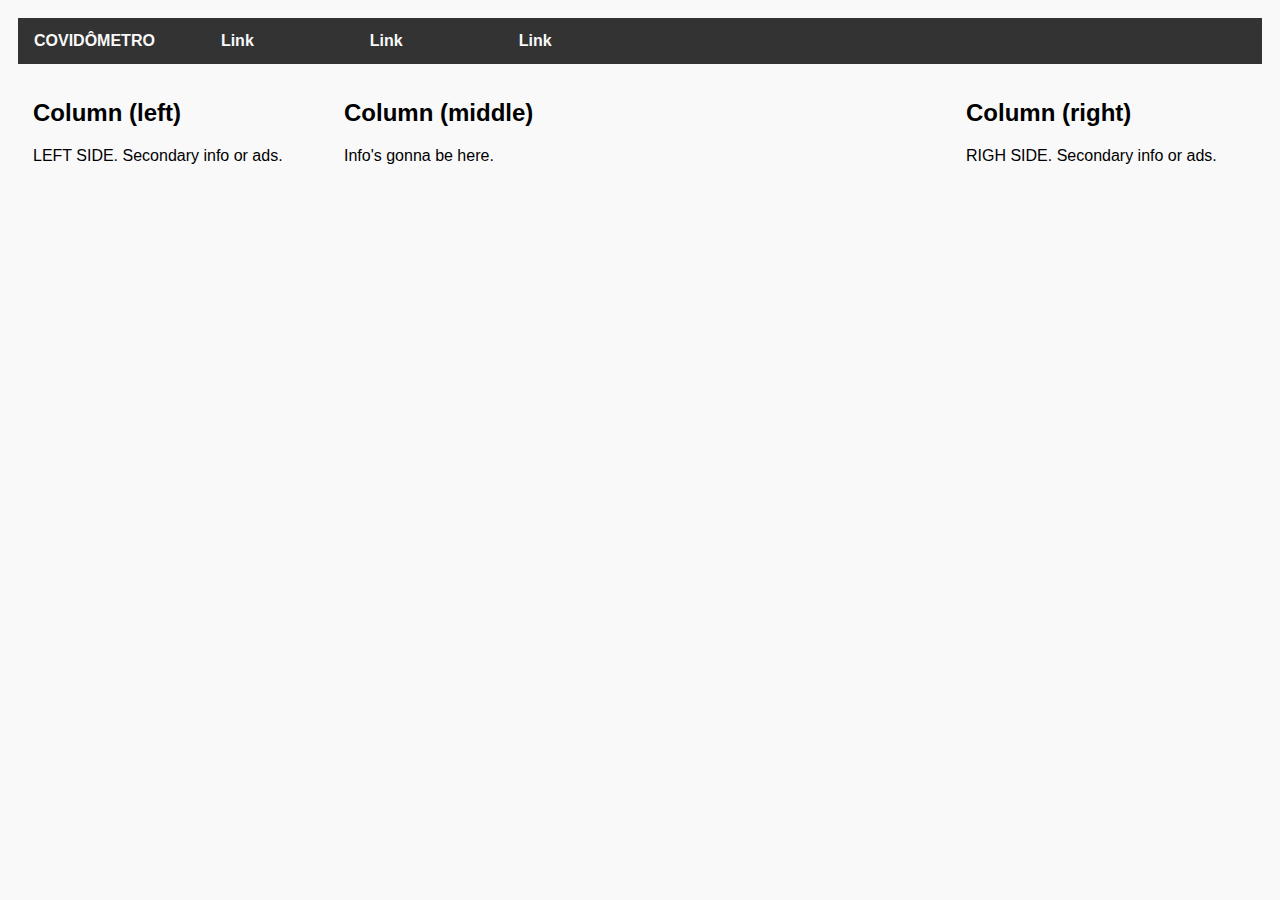
==== front/index.html @ 97b99c2b "Starting the page's skeleton." ====
<!DOCTYPE html>
<html>
<head>
    <title>Covidômetro - Atualizações sobre COVID-19</title>

    <meta name=”robots” content=”index,follow”>
    <meta charset="utf-8">
    <meta name="description" content="Informações atualizadas sobre COVID-19 no Brasil, mesmo com as tentativas do Governo Federal (administração Bolsonaro) tenta esconder e maquiar.">
    <meta name="viewport" content="width=device-width,initial-scale=1.0">

    <link rel="canonical" href="http://covidometro.info/" />

    <link rel="stylesheet" href="styles.css">
</head>
<body>
    <div class="topnav">
        <div id=page-name>COVIDÔMETRO</div>

        <a href="#">Link</a>
        <a href="#">Link</a>
        <a href="#">Link</a>
    </div>

    <div class="row">
        <div class="column side">
            <h2>Column (left)</h2>
            <p>LEFT SIDE. Secondary info or ads.</p>
        </div>

        <div class="column middle">
            <h2>Column (middle)</h2>
            <p>Info's gonna be here.</p>
        </div>

        <div class="column side">
            <h2>Column (right)</h2>
            <p>RIGH SIDE. Secondary info or ads.</p>
        </div>
    </div>
</body>
</html>
---- front/styles.css ----
* {
    box-sizing: border-box;
}

body {
    font-family: Arial;
    padding: 10px;
    background: #F9F9F9;
}

.topnav {
    overflow: hidden;
    background-color: #333;
    width: 100%;
}

.topnav * {
    font-weight: bold;
    float: left;
    display: block;
    color: #F9F9F9;
    text-align: center;
    text-decoration: none;
}

.topnav #page-name {
    padding: 14px 16px;
    padding-right: 50px;
}

.topnav a {
    padding: 14px 16px;
    padding-right: 100px;
}

.topnav a:hover {
    background-color: #DDD;
    color: black;
}

.column {
    float: left;
    padding: 15px;
}

.column.side {
    width: 25%
}

.column.middle {
    width: 50%
}

.row:after {
    content: "";
    display: table;
    clear: both;
}
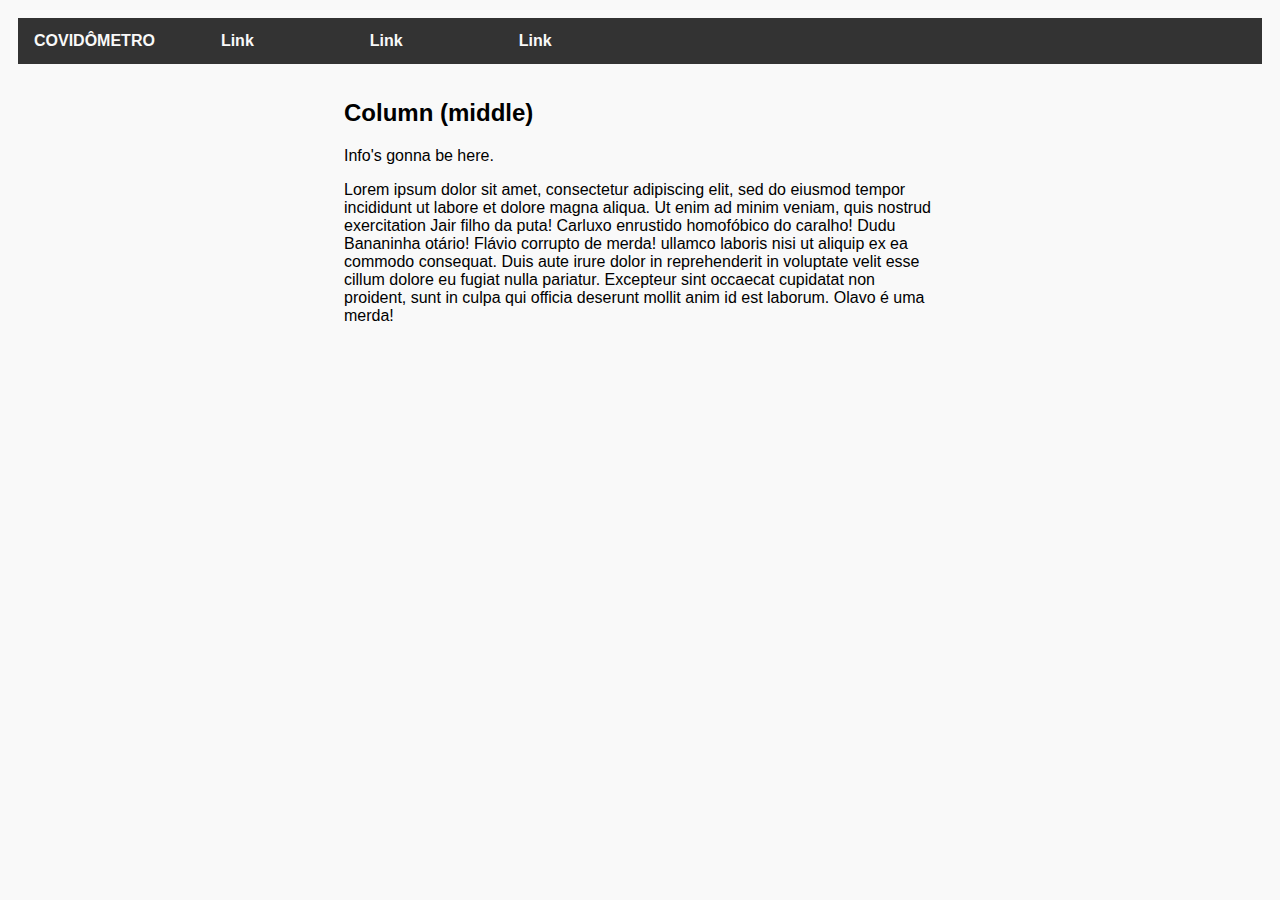
==== commit 276232c6: "Better skeleton for webpage." ====
--- a/front/index.html
+++ b/front/index.html
@@ -23,18 +23,19 @@
 
     <div class="row">
         <div class="column side">
-            <h2>Column (left)</h2>
-            <p>LEFT SIDE. Secondary info or ads.</p>
+        <!--     <h2>Column (left)</h2>
+            <p>LEFT SIDE. Secondary info or ads.</p> -->
         </div>
 
         <div class="column middle">
             <h2>Column (middle)</h2>
             <p>Info's gonna be here.</p>
+            <p>Lorem ipsum dolor sit amet, consectetur adipiscing elit, sed do eiusmod tempor incididunt ut labore et dolore magna aliqua. Ut enim ad minim veniam, quis nostrud exercitation Jair filho da puta! Carluxo enrustido homofóbico do caralho! Dudu Bananinha otário! Flávio corrupto de merda! ullamco laboris nisi ut aliquip ex ea commodo consequat. Duis aute irure dolor in reprehenderit in voluptate velit esse cillum dolore eu fugiat nulla pariatur. Excepteur sint occaecat cupidatat non proident, sunt in culpa qui officia deserunt mollit anim id est laborum. Olavo é uma merda!</p>
         </div>
 
         <div class="column side">
-            <h2>Column (right)</h2>
-            <p>RIGH SIDE. Secondary info or ads.</p>
+            <!-- <h2>Column (right)</h2>
+            <p>RIGH SIDE. Secondary info or ads.</p> -->
         </div>
     </div>
 </body>
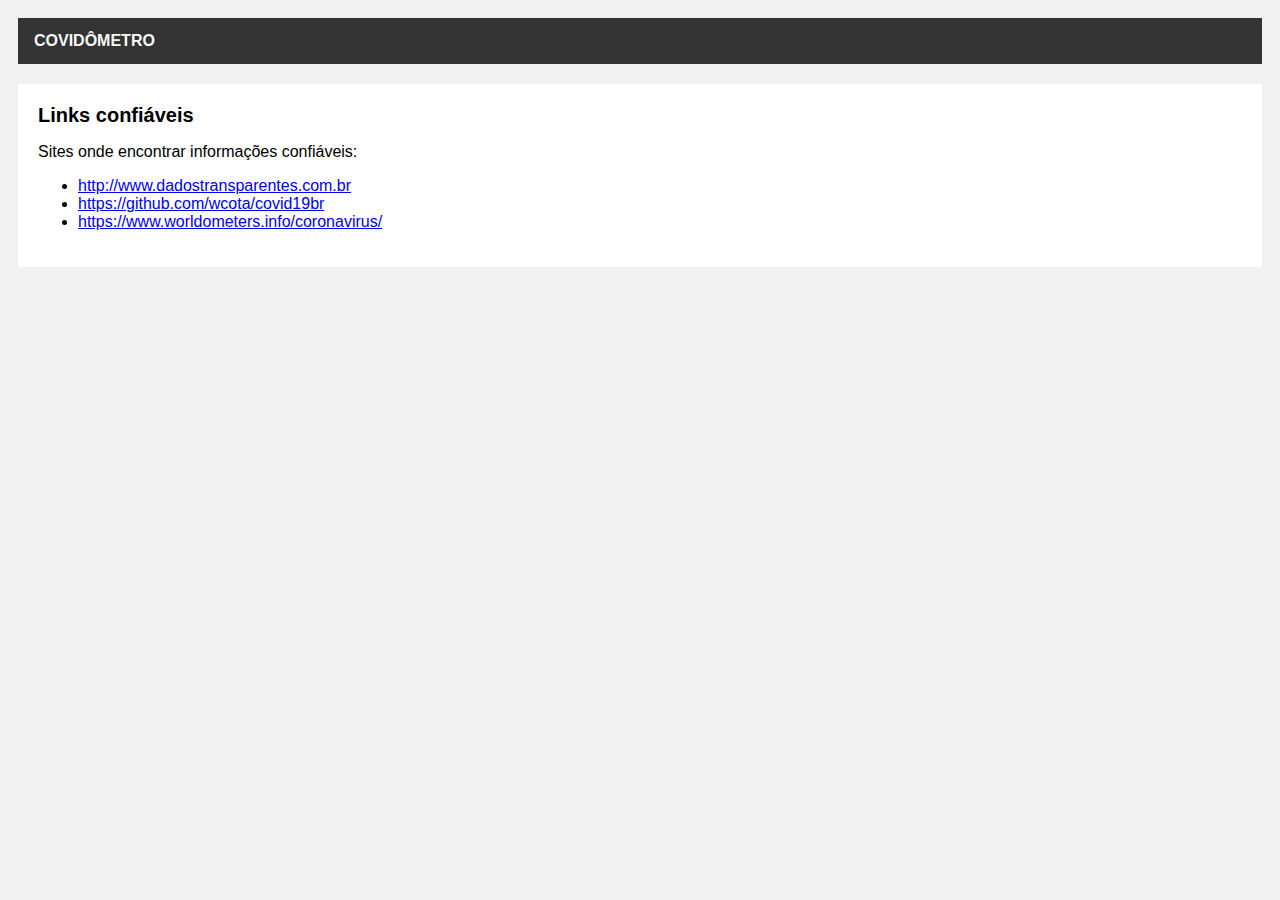
==== commit f2c80705: "Version 0.1.0: static page with reliable links." ====
--- a/front/index.html
+++ b/front/index.html
@@ -16,27 +16,40 @@
     <div class="topnav">
         <div id=page-name>COVIDÔMETRO</div>
 
+        <!-- <a href="#">Link</a>
         <a href="#">Link</a>
-        <a href="#">Link</a>
-        <a href="#">Link</a>
+        <a href="#">Link</a> -->
     </div>
 
     <div class="row">
-        <div class="column side">
-        <!--     <h2>Column (left)</h2>
-            <p>LEFT SIDE. Secondary info or ads.</p> -->
+        <div class="column main">
+            <div class="column-inside">
+                <div class="column-title">
+                    Links confiáveis
+                </div>
+                <p>Sites onde encontrar informações confiáveis:</p>
+                <ul>
+                    <li>
+                        <a href="http://www.dadostransparentes.com.br" target="_blank" rel="noopener noreferrer">http://www.dadostransparentes.com.br</a>
+                    </li>
+                    <li>
+                        <a href="https://github.com/wcota/covid19br" target="_blank" rel="noopener noreferrer">https://github.com/wcota/covid19br</a>
+                    </li>
+                    <li>
+                        <a href="https://www.worldometers.info/coronavirus/" target="_blank" rel="noopener noreferrer">https://www.worldometers.info/coronavirus/</a>
+                    </li>
+                </ul>
+            </div>
         </div>
 
-        <div class="column middle">
-            <h2>Column (middle)</h2>
-            <p>Info's gonna be here.</p>
-            <p>Lorem ipsum dolor sit amet, consectetur adipiscing elit, sed do eiusmod tempor incididunt ut labore et dolore magna aliqua. Ut enim ad minim veniam, quis nostrud exercitation Jair filho da puta! Carluxo enrustido homofóbico do caralho! Dudu Bananinha otário! Flávio corrupto de merda! ullamco laboris nisi ut aliquip ex ea commodo consequat. Duis aute irure dolor in reprehenderit in voluptate velit esse cillum dolore eu fugiat nulla pariatur. Excepteur sint occaecat cupidatat non proident, sunt in culpa qui officia deserunt mollit anim id est laborum. Olavo é uma merda!</p>
-        </div>
-
-        <div class="column side">
-            <!-- <h2>Column (right)</h2>
-            <p>RIGH SIDE. Secondary info or ads.</p> -->
-        </div>
+        <!-- <div class="column secondary">
+            <div class="column-inside">
+                <div class="column-title">
+                    Column (right)
+                </div>
+                <p>RIGH SIDE. Secondary info or ads. For now must be empty.</p>
+            </div>
+        </div> -->
     </div>
 </body>
 </html>--- a/front/styles.css
+++ b/front/styles.css
@@ -5,7 +5,7 @@
 body {
     font-family: Arial;
     padding: 10px;
-    background: #F9F9F9;
+    background: #F1F1F1;
 }
 
 .topnav {
@@ -28,7 +28,7 @@
     padding-right: 50px;
 }
 
-.topnav a {
+/*.topnav a {
     padding: 14px 16px;
     padding-right: 100px;
 }
@@ -36,23 +36,55 @@
 .topnav a:hover {
     background-color: #DDD;
     color: black;
-}
+}*/
 
 .column {
     float: left;
-    padding: 15px;
+    margin-top: 20px;
+    display: table-cell;
+    word-wrap: break-word;
 }
 
-.column.side {
-    width: 25%
+.column.main {
+    /*width: 75%;*/
+    width: 100%;
+    margin-right: 20px;
 }
 
-.column.middle {
-    width: 50%
+.column.secondary {
+    width: 20%;
+    margin-left: 10px;
+}
+
+.column-inside {
+    padding: 20px;
+    background: #FFF;
+}
+
+.column-title {
+    font-size: 125%;
+    font-weight: bold;
 }
 
 .row:after {
     content: "";
     display: table;
     clear: both;
-}+}
+
+@media screen and (max-width: 800px) {
+    .column.main {
+        width: 100%;
+        margin-right: 0px;
+    }
+
+    .column.secondary {
+        width: 100%;
+        margin-left: 0px;
+    }
+
+/*    .topnav a {
+        float: none;
+        width: 100%;
+    }*/
+}
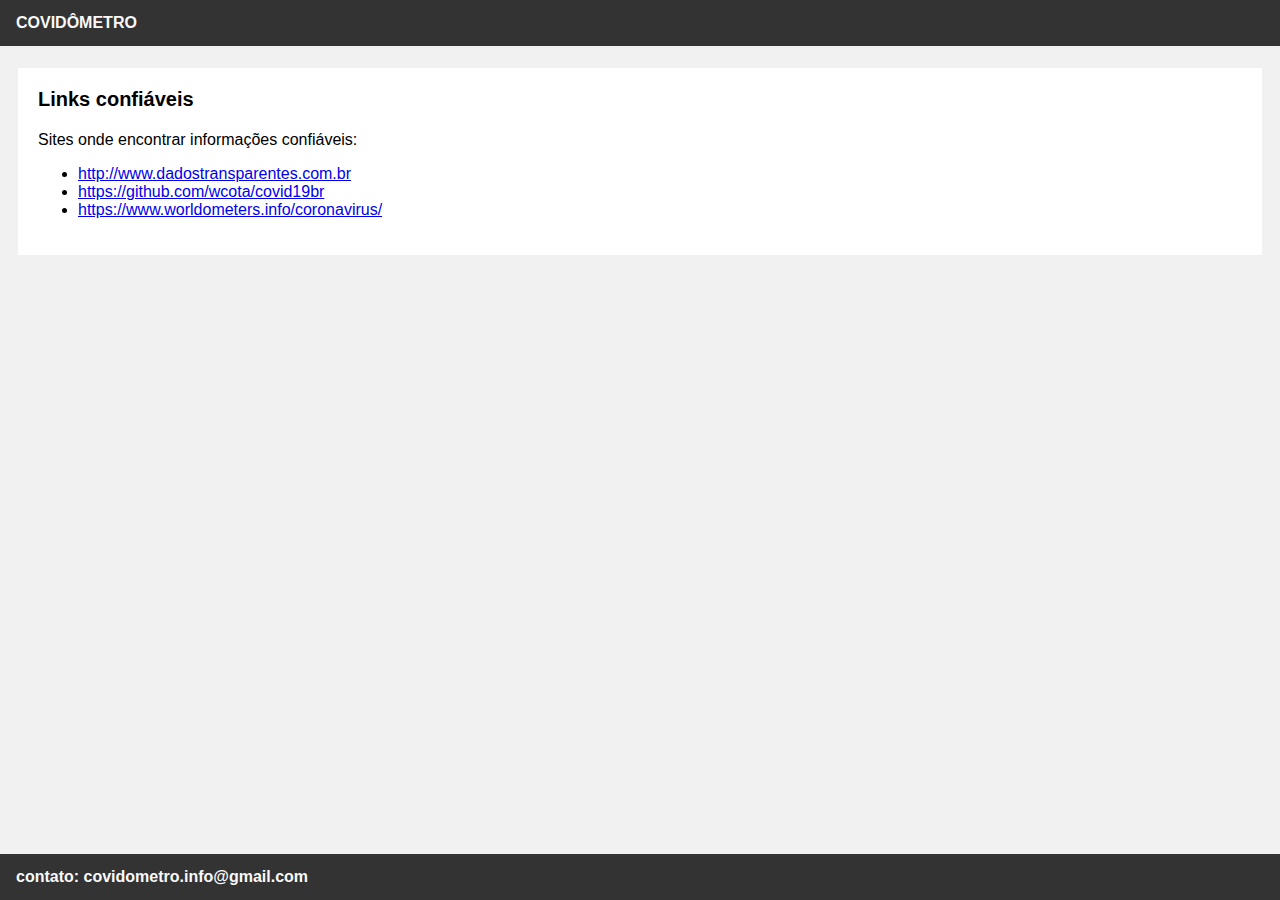
==== commit 9d136ba5: "Index page responsive." ====
--- a/front/index.html
+++ b/front/index.html
@@ -13,13 +13,15 @@
     <link rel="stylesheet" href="styles.css">
 </head>
 <body>
-    <div class="topnav">
-        <div id=page-name>COVIDÔMETRO</div>
+    <div id="topnav" class="nav-info-bar">
+        <div id="page-name" class="static-info">COVIDÔMETRO</div>
 
         <!-- <a href="#">Link</a>
         <a href="#">Link</a>
         <a href="#">Link</a> -->
     </div>
+
+    <div class="pseudo-margin"></div>
 
     <div class="row">
         <div class="column main">
@@ -51,5 +53,99 @@
             </div>
         </div> -->
     </div>
+
+    <!-- <div class="row">
+        <div class="column main">
+            <div class="column-inside">
+                <div class="column-title">
+                    B
+                </div>
+                <p>Sites onde encontrar informações confiáveis:</p>
+                <ul>
+                    <li>
+                        <a href="http://www.dadostransparentes.com.br" target="_blank" rel="noopener noreferrer">http://www.dadostransparentes.com.br</a>
+                    </li>
+                    <li>
+                        <a href="https://github.com/wcota/covid19br" target="_blank" rel="noopener noreferrer">https://github.com/wcota/covid19br</a>
+                    </li>
+                    <li>
+                        <a href="https://www.worldometers.info/coronavirus/" target="_blank" rel="noopener noreferrer">https://www.worldometers.info/coronavirus/</a>
+                    </li>
+                </ul>
+            </div>
+        </div>
+    </div>
+
+    <div class="row">
+        <div class="column main">
+            <div class="column-inside">
+                <div class="column-title">
+                    C
+                </div>
+                <p>Sites onde encontrar informações confiáveis:</p>
+                <ul>
+                    <li>
+                        <a href="http://www.dadostransparentes.com.br" target="_blank" rel="noopener noreferrer">http://www.dadostransparentes.com.br</a>
+                    </li>
+                    <li>
+                        <a href="https://github.com/wcota/covid19br" target="_blank" rel="noopener noreferrer">https://github.com/wcota/covid19br</a>
+                    </li>
+                    <li>
+                        <a href="https://www.worldometers.info/coronavirus/" target="_blank" rel="noopener noreferrer">https://www.worldometers.info/coronavirus/</a>
+                    </li>
+                </ul>
+            </div>
+        </div>
+    </div>
+
+    <div class="row">
+        <div class="column main">
+            <div class="column-inside">
+                <div class="column-title">
+                    D
+                </div>
+                <p>Sites onde encontrar informações confiáveis:</p>
+                <ul>
+                    <li>
+                        <a href="http://www.dadostransparentes.com.br" target="_blank" rel="noopener noreferrer">http://www.dadostransparentes.com.br</a>
+                    </li>
+                    <li>
+                        <a href="https://github.com/wcota/covid19br" target="_blank" rel="noopener noreferrer">https://github.com/wcota/covid19br</a>
+                    </li>
+                    <li>
+                        <a href="https://www.worldometers.info/coronavirus/" target="_blank" rel="noopener noreferrer">https://www.worldometers.info/coronavirus/</a>
+                    </li>
+                </ul>
+            </div>
+        </div>
+    </div>
+
+    <div class="row">
+        <div class="column main">
+            <div class="column-inside">
+                <div class="column-title">
+                    E
+                </div>
+                <p>Sites onde encontrar informações confiáveis:</p>
+                <ul>
+                    <li>
+                        <a href="http://www.dadostransparentes.com.br" target="_blank" rel="noopener noreferrer">http://www.dadostransparentes.com.br</a>
+                    </li>
+                    <li>
+                        <a href="https://github.com/wcota/covid19br" target="_blank" rel="noopener noreferrer">https://github.com/wcota/covid19br</a>
+                    </li>
+                    <li>
+                        <a href="https://www.worldometers.info/coronavirus/" target="_blank" rel="noopener noreferrer">https://www.worldometers.info/coronavirus/</a>
+                    </li>
+                </ul>
+            </div>
+        </div>
+    </div> -->
+
+    <div class="pseudo-margin"></div>
+
+    <div id="footer" class="nav-info-bar">
+        <div id="contact-email" class="static-info">contato: covidometro.info@gmail.com</div>
+    </div>
 </body>
 </html>--- a/front/styles.css
+++ b/front/styles.css
@@ -8,13 +8,13 @@
     background: #F1F1F1;
 }
 
-.topnav {
+.nav-info-bar {
     overflow: hidden;
     background-color: #333;
     width: 100%;
 }
 
-.topnav * {
+.nav-info-bar * {
     font-weight: bold;
     float: left;
     display: block;
@@ -23,7 +23,19 @@
     text-decoration: none;
 }
 
-.topnav #page-name {
+.nav-info-bar#topnav {
+    position: fixed;
+    top: 0;
+    right: 0;
+}
+
+.nav-info-bar#footer {
+    position: fixed;
+    bottom: 0;
+    right: 0;
+}
+
+.nav-info-bar .static-info {
     padding: 14px 16px;
     padding-right: 50px;
 }
@@ -40,7 +52,6 @@
 
 .column {
     float: left;
-    margin-top: 20px;
     display: table-cell;
     word-wrap: break-word;
 }
@@ -64,12 +75,22 @@
 .column-title {
     font-size: 125%;
     font-weight: bold;
+    margin-bottom: 20px;
+}
+
+.row {
+    margin-top: 20px;
+}
+
+.pseudo-margin {
+    margin-top: 50px;
 }
 
 .row:after {
     content: "";
     display: table;
     clear: both;
+
 }
 
 @media screen and (max-width: 800px) {
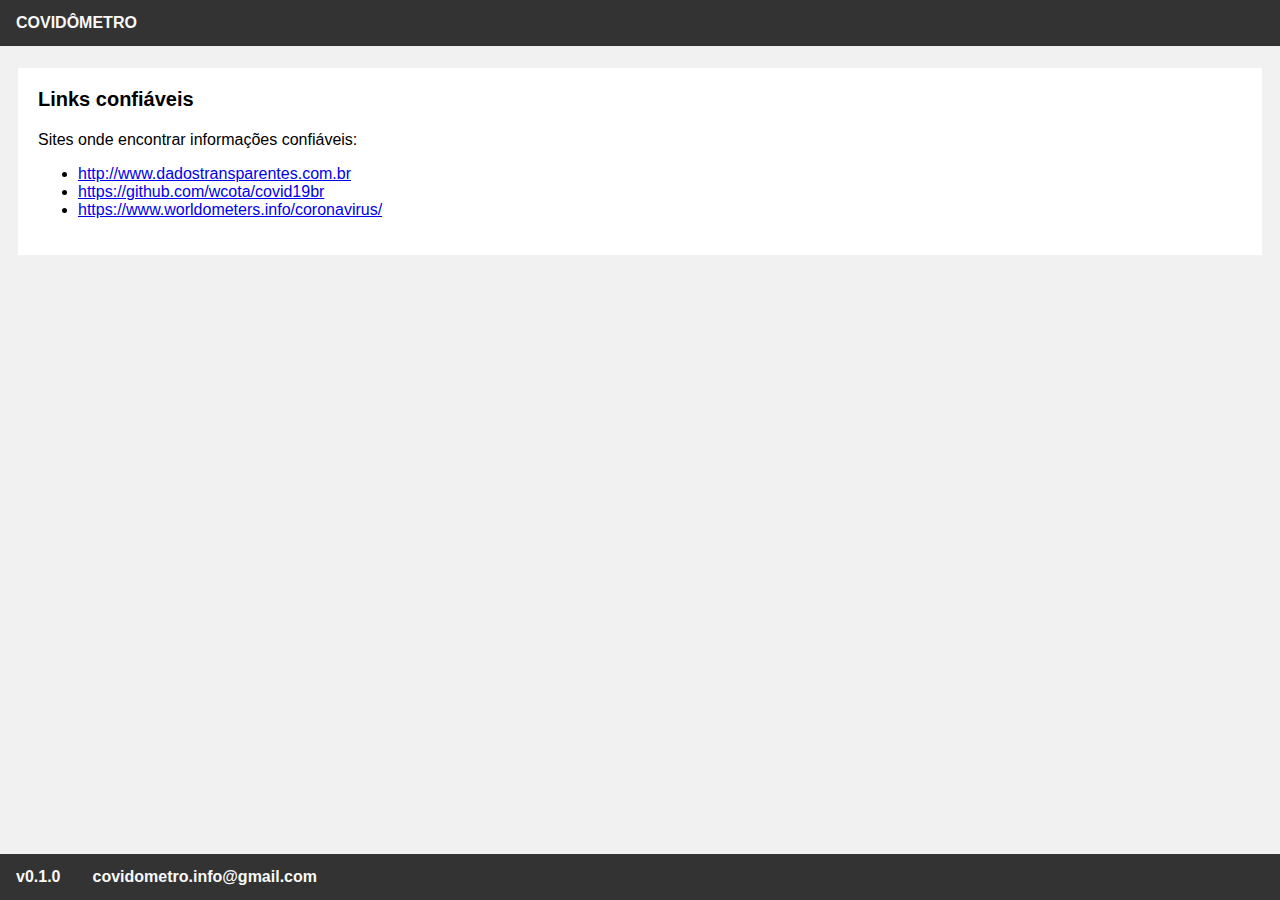
==== commit ca0388d0: "Adding version on footer." ====
--- a/front/index.html
+++ b/front/index.html
@@ -14,7 +14,7 @@
 </head>
 <body>
     <div id="topnav" class="nav-info-bar">
-        <div id="page-name" class="static-info">COVIDÔMETRO</div>
+        <div id="page-name" class="static-info">COVIDÔMETRO </div>
 
         <!-- <a href="#">Link</a>
         <a href="#">Link</a>
@@ -145,7 +145,8 @@
     <div class="pseudo-margin"></div>
 
     <div id="footer" class="nav-info-bar">
-        <div id="contact-email" class="static-info">contato: covidometro.info@gmail.com</div>
+        <div id="website-version" class="static-info">v0.1.0</div>
+        <div id="contact-email" class="static-info">covidometro.info@gmail.com</div>
     </div>
 </body>
 </html>--- a/front/styles.css
+++ b/front/styles.css
@@ -23,13 +23,13 @@
     text-decoration: none;
 }
 
-.nav-info-bar#topnav {
+#topnav {
     position: fixed;
     top: 0;
     right: 0;
 }
 
-.nav-info-bar#footer {
+#footer {
     position: fixed;
     bottom: 0;
     right: 0;
@@ -37,7 +37,6 @@
 
 .nav-info-bar .static-info {
     padding: 14px 16px;
-    padding-right: 50px;
 }
 
 /*.topnav a {
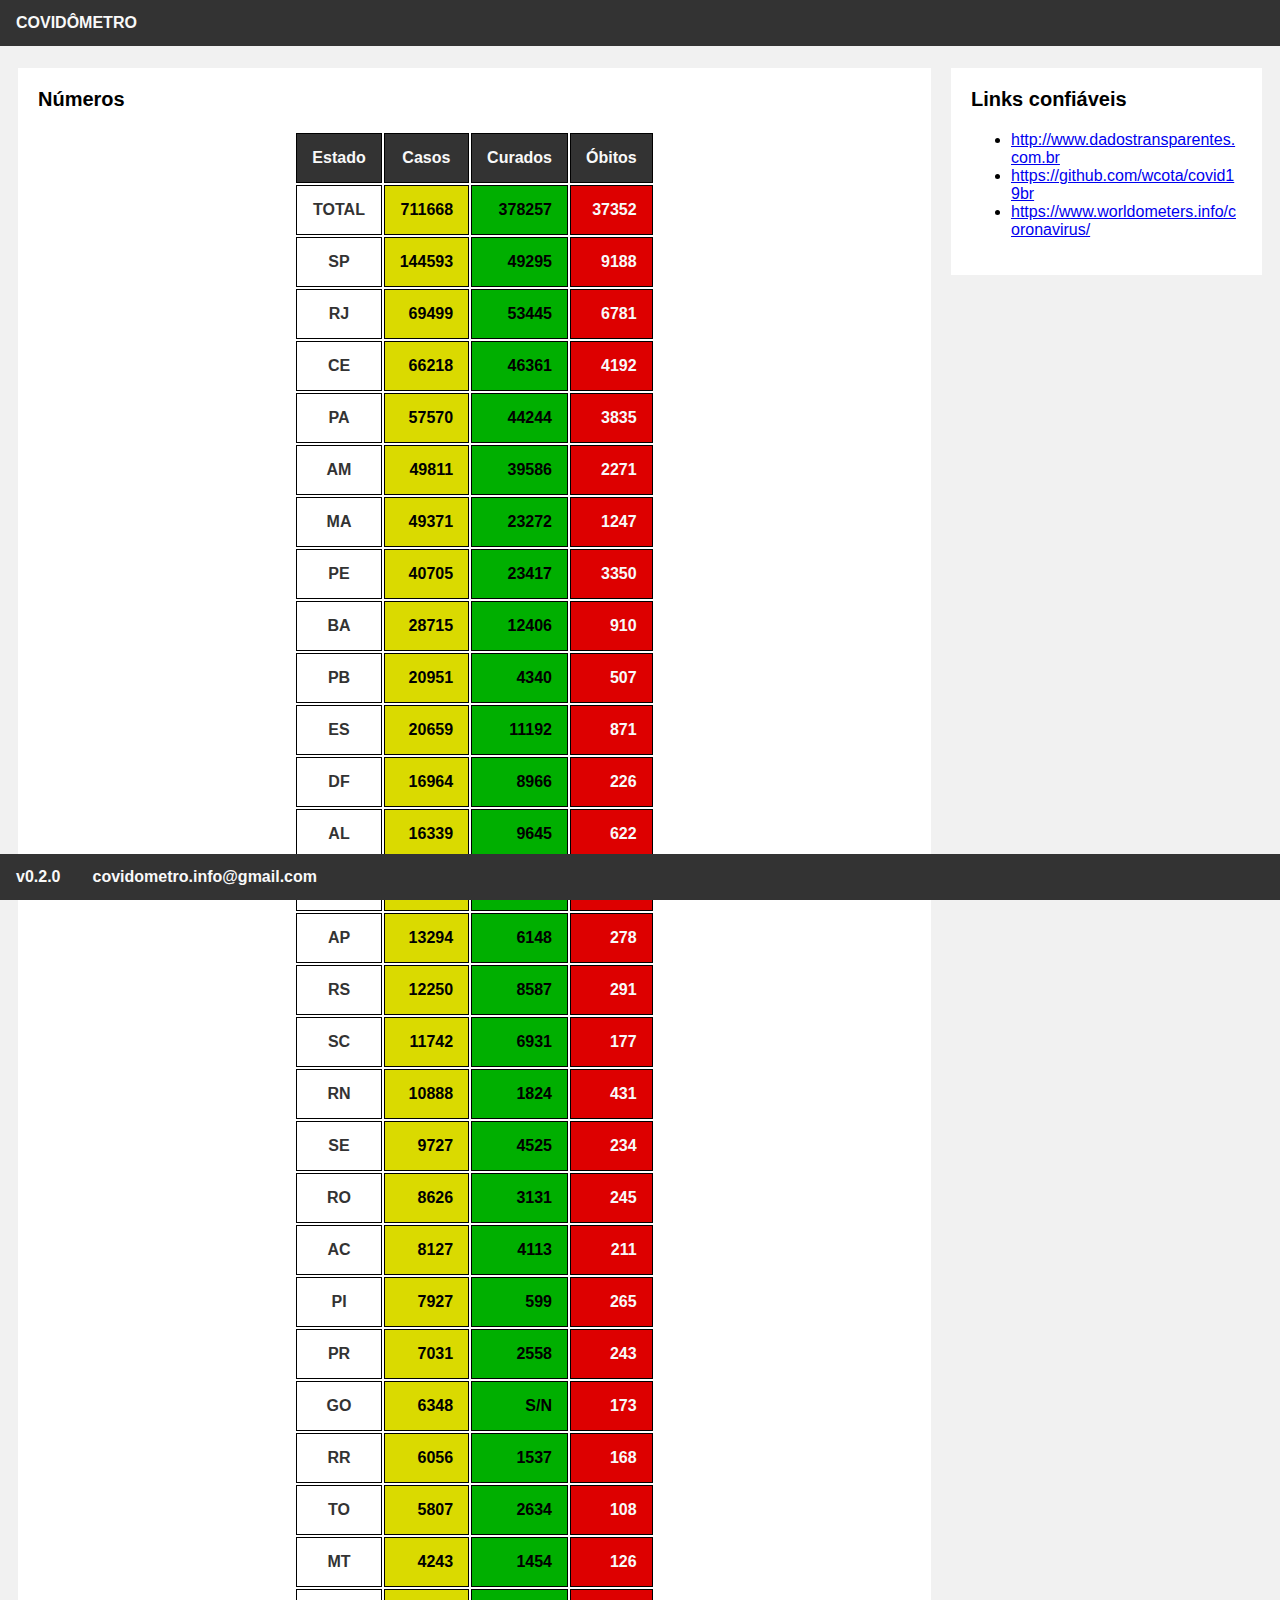
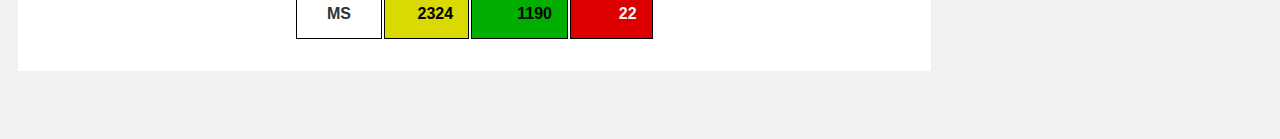
==== commit 706c82d9: "Adding table with total cases, recovered and deaths (by state)." ====
--- a/front/index.html
+++ b/front/index.html
@@ -27,40 +27,195 @@
         <div class="column main">
             <div class="column-inside">
                 <div class="column-title">
+                    Números
+                </div>
+
+                <div>
+                    <table>
+                        <tr>
+                            <th>Estado</th>
+                            <th>Casos</th>
+                            <th>Curados</th>
+                            <th>Óbitos</th>
+                        </tr>
+                        <tr>
+                            <td class="row-name">TOTAL</td>
+                            <td class="number-info">711668</td>
+                            <td class="number-info">378257</td>
+                            <td class="number-info">37352</td>
+                        </tr>
+                        <tr>
+                            <td class="row-name">SP</td>
+                            <td class="number-info">144593</td>
+                            <td class="number-info">49295</td>
+                            <td class="number-info">9188</td>
+                        </tr>
+                        <tr>
+                            <td class="row-name">RJ</td>
+                            <td class="number-info">69499</td>
+                            <td class="number-info">53445</td>
+                            <td class="number-info">6781</td>
+                        </tr>
+                        <tr>
+                            <td class="row-name">CE</td>
+                            <td class="number-info">66218</td>
+                            <td class="number-info">46361</td>
+                            <td class="number-info">4192</td>
+                        </tr>
+                        <tr>
+                            <td class="row-name">PA</td>
+                            <td class="number-info">57570</td>
+                            <td class="number-info">44244</td>
+                            <td class="number-info">3835</td>
+                        </tr>
+                        <tr>
+                            <td class="row-name">AM</td>
+                            <td class="number-info">49811</td>
+                            <td class="number-info">39586</td>
+                            <td class="number-info">2271</td>
+                        </tr>
+                        <tr>
+                            <td class="row-name">MA</td>
+                            <td class="number-info">49371</td>
+                            <td class="number-info">23272</td>
+                            <td class="number-info">1247</td>
+                        </tr>
+                        <tr>
+                            <td class="row-name">PE</td>
+                            <td class="number-info">40705</td>
+                            <td class="number-info">23417</td>
+                            <td class="number-info">3350</td>
+                        </tr>
+                        <tr>
+                            <td class="row-name">BA</td>
+                            <td class="number-info">28715</td>
+                            <td class="number-info">12406</td>
+                            <td class="number-info">910</td>
+                        </tr>
+                        <tr>
+                            <td class="row-name">PB</td>
+                            <td class="number-info">20951</td>
+                            <td class="number-info">4340</td>
+                            <td class="number-info">507</td>
+                        </tr>
+                        <tr>
+                            <td class="row-name">ES</td>
+                            <td class="number-info">20659</td>
+                            <td class="number-info">11192</td>
+                            <td class="number-info">871</td>
+                        </tr>
+                        <tr>
+                            <td class="row-name">DF</td>
+                            <td class="number-info">16964</td>
+                            <td class="number-info">8966</td>
+                            <td class="number-info">226</td>
+                        </tr>
+                        <tr>
+                            <td class="row-name">AL</td>
+                            <td class="number-info">16339</td>
+                            <td class="number-info">9645</td>
+                            <td class="number-info">622</td>
+                        </tr>
+                        <tr>
+                            <td class="row-name">MG</td>
+                            <td class="number-info">15883</td>
+                            <td class="number-info">6857</td>
+                            <td class="number-info">380</td>
+                        </tr>
+                        <tr>
+                            <td class="row-name">AP</td>
+                            <td class="number-info">13294</td>
+                            <td class="number-info">6148</td>
+                            <td class="number-info">278</td>
+                        </tr>
+                        <tr>
+                            <td class="row-name">RS</td>
+                            <td class="number-info">12250</td>
+                            <td class="number-info">8587</td>
+                            <td class="number-info">291</td>
+                        </tr>
+                        <tr>
+                            <td class="row-name">SC</td>
+                            <td class="number-info">11742</td>
+                            <td class="number-info">6931</td>
+                            <td class="number-info">177</td>
+                        </tr>
+                        <tr>
+                            <td class="row-name">RN</td>
+                            <td class="number-info">10888</td>
+                            <td class="number-info">1824</td>
+                            <td class="number-info">431</td>
+                        </tr>
+                        <tr>
+                            <td class="row-name">SE</td>
+                            <td class="number-info">9727</td>
+                            <td class="number-info">4525</td>
+                            <td class="number-info">234</td>
+                        </tr>
+                        <tr>
+                            <td class="row-name">RO</td>
+                            <td class="number-info">8626</td>
+                            <td class="number-info">3131</td>
+                            <td class="number-info">245</td>
+                        </tr>
+                        <tr>
+                            <td class="row-name">AC</td>
+                            <td class="number-info">8127</td>
+                            <td class="number-info">4113</td>
+                            <td class="number-info">211</td>
+                        </tr>
+                        <tr>
+                            <td class="row-name">PI</td>
+                            <td class="number-info">7927</td>
+                            <td class="number-info">599</td>
+                            <td class="number-info">265</td>
+                        </tr>
+                        <tr>
+                            <td class="row-name">PR</td>
+                            <td class="number-info">7031</td>
+                            <td class="number-info">2558</td>
+                            <td class="number-info">243</td>
+                        </tr>
+                        <tr>
+                            <td class="row-name">GO</td>
+                            <td class="number-info">6348</td>
+                            <td class="number-info">S/N</td>
+                            <td class="number-info">173</td>
+                        </tr>
+                        <tr>
+                            <td class="row-name">RR</td>
+                            <td class="number-info">6056</td>
+                            <td class="number-info">1537</td>
+                            <td class="number-info">168</td>
+                        </tr>
+                        <tr>
+                            <td class="row-name">TO</td>
+                            <td class="number-info">5807</td>
+                            <td class="number-info">2634</td>
+                            <td class="number-info">108</td>
+                        </tr>
+                        <tr>
+                            <td class="row-name">MT</td>
+                            <td class="number-info">4243</td>
+                            <td class="number-info">1454</td>
+                            <td class="number-info">126</td>
+                        </tr>
+                        <tr>
+                            <td class="row-name">MS</td>
+                            <td class="number-info">2324</td>
+                            <td class="number-info">1190</td>
+                            <td class="number-info">22</td>
+                        </tr>
+                    </table>
+                </div>
+            </div>
+        </div>
+
+        <div class="column secondary">
+            <div class="column-inside">
+                <div class="column-title">
                     Links confiáveis
                 </div>
-                <p>Sites onde encontrar informações confiáveis:</p>
-                <ul>
-                    <li>
-                        <a href="http://www.dadostransparentes.com.br" target="_blank" rel="noopener noreferrer">http://www.dadostransparentes.com.br</a>
-                    </li>
-                    <li>
-                        <a href="https://github.com/wcota/covid19br" target="_blank" rel="noopener noreferrer">https://github.com/wcota/covid19br</a>
-                    </li>
-                    <li>
-                        <a href="https://www.worldometers.info/coronavirus/" target="_blank" rel="noopener noreferrer">https://www.worldometers.info/coronavirus/</a>
-                    </li>
-                </ul>
-            </div>
-        </div>
-
-        <!-- <div class="column secondary">
-            <div class="column-inside">
-                <div class="column-title">
-                    Column (right)
-                </div>
-                <p>RIGH SIDE. Secondary info or ads. For now must be empty.</p>
-            </div>
-        </div> -->
-    </div>
-
-    <!-- <div class="row">
-        <div class="column main">
-            <div class="column-inside">
-                <div class="column-title">
-                    B
-                </div>
-                <p>Sites onde encontrar informações confiáveis:</p>
                 <ul>
                     <li>
                         <a href="http://www.dadostransparentes.com.br" target="_blank" rel="noopener noreferrer">http://www.dadostransparentes.com.br</a>
@@ -76,76 +231,10 @@
         </div>
     </div>
 
-    <div class="row">
-        <div class="column main">
-            <div class="column-inside">
-                <div class="column-title">
-                    C
-                </div>
-                <p>Sites onde encontrar informações confiáveis:</p>
-                <ul>
-                    <li>
-                        <a href="http://www.dadostransparentes.com.br" target="_blank" rel="noopener noreferrer">http://www.dadostransparentes.com.br</a>
-                    </li>
-                    <li>
-                        <a href="https://github.com/wcota/covid19br" target="_blank" rel="noopener noreferrer">https://github.com/wcota/covid19br</a>
-                    </li>
-                    <li>
-                        <a href="https://www.worldometers.info/coronavirus/" target="_blank" rel="noopener noreferrer">https://www.worldometers.info/coronavirus/</a>
-                    </li>
-                </ul>
-            </div>
-        </div>
-    </div>
-
-    <div class="row">
-        <div class="column main">
-            <div class="column-inside">
-                <div class="column-title">
-                    D
-                </div>
-                <p>Sites onde encontrar informações confiáveis:</p>
-                <ul>
-                    <li>
-                        <a href="http://www.dadostransparentes.com.br" target="_blank" rel="noopener noreferrer">http://www.dadostransparentes.com.br</a>
-                    </li>
-                    <li>
-                        <a href="https://github.com/wcota/covid19br" target="_blank" rel="noopener noreferrer">https://github.com/wcota/covid19br</a>
-                    </li>
-                    <li>
-                        <a href="https://www.worldometers.info/coronavirus/" target="_blank" rel="noopener noreferrer">https://www.worldometers.info/coronavirus/</a>
-                    </li>
-                </ul>
-            </div>
-        </div>
-    </div>
-
-    <div class="row">
-        <div class="column main">
-            <div class="column-inside">
-                <div class="column-title">
-                    E
-                </div>
-                <p>Sites onde encontrar informações confiáveis:</p>
-                <ul>
-                    <li>
-                        <a href="http://www.dadostransparentes.com.br" target="_blank" rel="noopener noreferrer">http://www.dadostransparentes.com.br</a>
-                    </li>
-                    <li>
-                        <a href="https://github.com/wcota/covid19br" target="_blank" rel="noopener noreferrer">https://github.com/wcota/covid19br</a>
-                    </li>
-                    <li>
-                        <a href="https://www.worldometers.info/coronavirus/" target="_blank" rel="noopener noreferrer">https://www.worldometers.info/coronavirus/</a>
-                    </li>
-                </ul>
-            </div>
-        </div>
-    </div> -->
-
     <div class="pseudo-margin"></div>
 
     <div id="footer" class="nav-info-bar">
-        <div id="website-version" class="static-info">v0.1.0</div>
+        <div id="website-version" class="static-info">v0.2.0</div>
         <div id="contact-email" class="static-info">covidometro.info@gmail.com</div>
     </div>
 </body>
--- a/front/styles.css
+++ b/front/styles.css
@@ -5,7 +5,7 @@
 body {
     font-family: Arial;
     padding: 10px;
-    background: #F1F1F1;
+    background-color: #F1F1F1;
 }
 
 .nav-info-bar {
@@ -56,14 +56,12 @@
 }
 
 .column.main {
-    /*width: 75%;*/
-    width: 100%;
-    margin-right: 20px;
+    width: 75%;
+    padding-right: 20px;
 }
 
 .column.secondary {
-    width: 20%;
-    margin-left: 10px;
+    width: 25%;
 }
 
 .column-inside {
@@ -92,15 +90,72 @@
 
 }
 
+table {
+    margin-top: 10px;
+    margin-bottom: 10px;
+    margin-left: auto;
+    margin-right: auto;
+}
+
+.table-header {
+    margin-top: 20px;
+}
+
+th, td {
+    border: 1px solid black;
+    border-collapse: collapse;
+    padding: 15px;
+}
+
+th {
+    background-color: #333;
+    color: #F9F9F9;
+}
+
+td {
+    font-weight: bold;
+}
+
+td.row-name {
+    text-align: center;
+    color: #333;
+}
+
+td.number-info {
+    text-align: right;
+}
+
+td.number-info:nth-child(2) {
+    background-color: #DADA00;
+}
+
+td.number-info:nth-child(3) {
+    background-color: #00AF00;
+}
+
+td.number-info:nth-child(4) {
+    background-color: #DD0000;
+    color: #F9F9F9;
+}
+
 @media screen and (max-width: 800px) {
     .column.main {
         width: 100%;
-        margin-right: 0px;
+        padding-right: 0px;
     }
 
     .column.secondary {
         width: 100%;
-        margin-left: 0px;
+        margin-top: 20px;
+    }
+
+    table {
+        margin-left: auto;
+        margin-right: auto;
+    }
+
+    th, td {
+        padding: 10px;
     }
 
 /*    .topnav a {
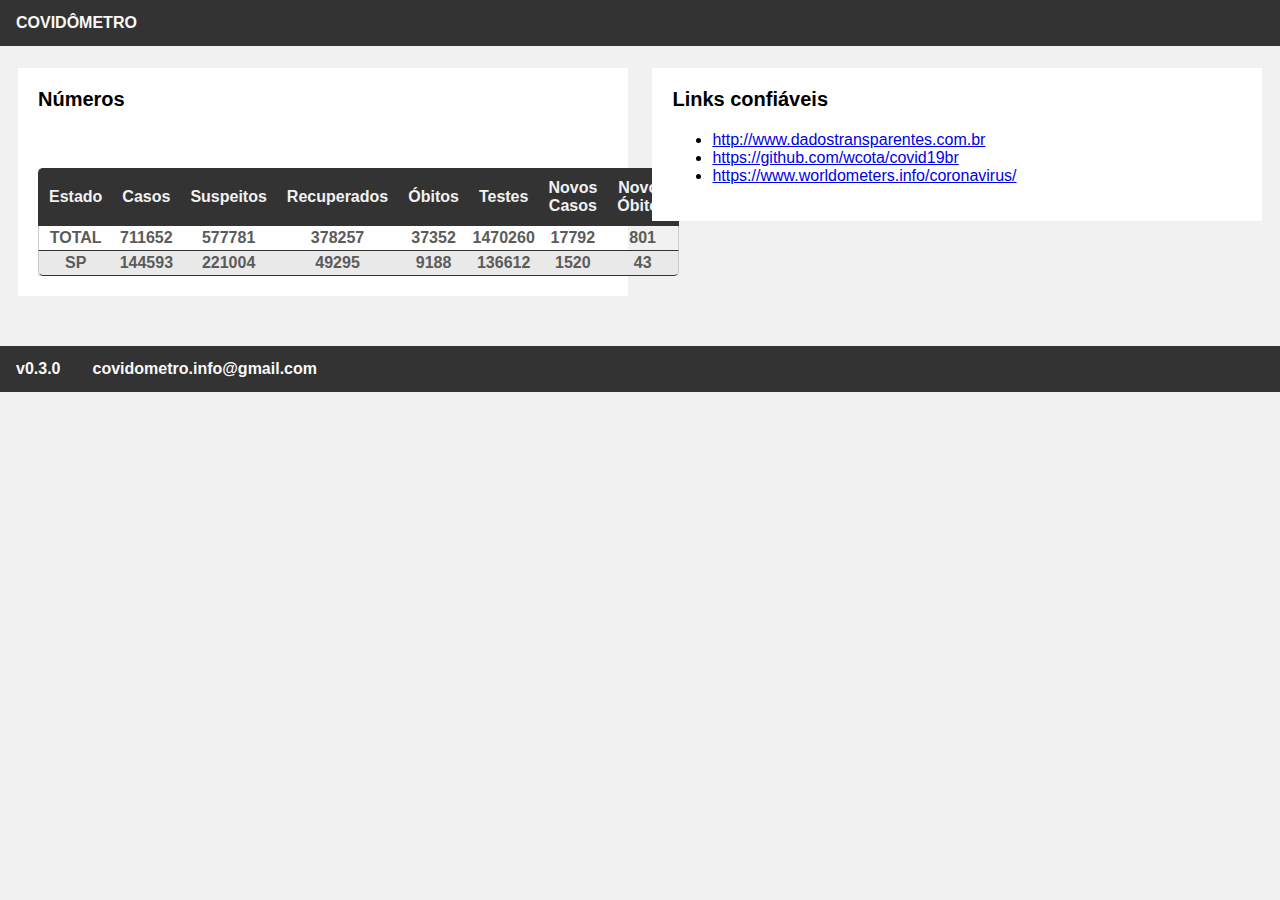
==== commit cffcbe52: "Table semi-responsive (and pretty)." ====
--- a/front/index.html
+++ b/front/index.html
@@ -11,6 +11,7 @@
     <link rel="canonical" href="http://covidometro.info/" />
 
     <link rel="stylesheet" href="styles.css">
+    <link rel="stylesheet" href="styles-tables.css">
 </head>
 <body>
     <div id="topnav" class="nav-info-bar">
@@ -23,199 +24,104 @@
 
     <div class="pseudo-margin"></div>
 
-    <div class="row">
-        <div class="column main">
+    <div class="main-content">
+        <div class="column left">
             <div class="column-inside">
                 <div class="column-title">
                     Números
                 </div>
 
-                <div>
-                    <table>
-                        <tr>
-                            <th>Estado</th>
-                            <th>Casos</th>
-                            <th>Curados</th>
-                            <th>Óbitos</th>
-                        </tr>
-                        <tr>
-                            <td class="row-name">TOTAL</td>
-                            <td class="number-info">711668</td>
-                            <td class="number-info">378257</td>
-                            <td class="number-info">37352</td>
-                        </tr>
-                        <tr>
-                            <td class="row-name">SP</td>
-                            <td class="number-info">144593</td>
-                            <td class="number-info">49295</td>
-                            <td class="number-info">9188</td>
-                        </tr>
-                        <tr>
-                            <td class="row-name">RJ</td>
-                            <td class="number-info">69499</td>
-                            <td class="number-info">53445</td>
-                            <td class="number-info">6781</td>
-                        </tr>
-                        <tr>
-                            <td class="row-name">CE</td>
-                            <td class="number-info">66218</td>
-                            <td class="number-info">46361</td>
-                            <td class="number-info">4192</td>
-                        </tr>
-                        <tr>
-                            <td class="row-name">PA</td>
-                            <td class="number-info">57570</td>
-                            <td class="number-info">44244</td>
-                            <td class="number-info">3835</td>
-                        </tr>
-                        <tr>
-                            <td class="row-name">AM</td>
-                            <td class="number-info">49811</td>
-                            <td class="number-info">39586</td>
-                            <td class="number-info">2271</td>
-                        </tr>
-                        <tr>
-                            <td class="row-name">MA</td>
-                            <td class="number-info">49371</td>
-                            <td class="number-info">23272</td>
-                            <td class="number-info">1247</td>
-                        </tr>
-                        <tr>
-                            <td class="row-name">PE</td>
-                            <td class="number-info">40705</td>
-                            <td class="number-info">23417</td>
-                            <td class="number-info">3350</td>
-                        </tr>
-                        <tr>
-                            <td class="row-name">BA</td>
-                            <td class="number-info">28715</td>
-                            <td class="number-info">12406</td>
-                            <td class="number-info">910</td>
-                        </tr>
-                        <tr>
-                            <td class="row-name">PB</td>
-                            <td class="number-info">20951</td>
-                            <td class="number-info">4340</td>
-                            <td class="number-info">507</td>
-                        </tr>
-                        <tr>
-                            <td class="row-name">ES</td>
-                            <td class="number-info">20659</td>
-                            <td class="number-info">11192</td>
-                            <td class="number-info">871</td>
-                        </tr>
-                        <tr>
-                            <td class="row-name">DF</td>
-                            <td class="number-info">16964</td>
-                            <td class="number-info">8966</td>
-                            <td class="number-info">226</td>
-                        </tr>
-                        <tr>
-                            <td class="row-name">AL</td>
-                            <td class="number-info">16339</td>
-                            <td class="number-info">9645</td>
-                            <td class="number-info">622</td>
-                        </tr>
-                        <tr>
-                            <td class="row-name">MG</td>
-                            <td class="number-info">15883</td>
-                            <td class="number-info">6857</td>
-                            <td class="number-info">380</td>
-                        </tr>
-                        <tr>
-                            <td class="row-name">AP</td>
-                            <td class="number-info">13294</td>
-                            <td class="number-info">6148</td>
-                            <td class="number-info">278</td>
-                        </tr>
-                        <tr>
-                            <td class="row-name">RS</td>
-                            <td class="number-info">12250</td>
-                            <td class="number-info">8587</td>
-                            <td class="number-info">291</td>
-                        </tr>
-                        <tr>
-                            <td class="row-name">SC</td>
-                            <td class="number-info">11742</td>
-                            <td class="number-info">6931</td>
-                            <td class="number-info">177</td>
-                        </tr>
-                        <tr>
-                            <td class="row-name">RN</td>
-                            <td class="number-info">10888</td>
-                            <td class="number-info">1824</td>
-                            <td class="number-info">431</td>
-                        </tr>
-                        <tr>
-                            <td class="row-name">SE</td>
-                            <td class="number-info">9727</td>
-                            <td class="number-info">4525</td>
-                            <td class="number-info">234</td>
-                        </tr>
-                        <tr>
-                            <td class="row-name">RO</td>
-                            <td class="number-info">8626</td>
-                            <td class="number-info">3131</td>
-                            <td class="number-info">245</td>
-                        </tr>
-                        <tr>
-                            <td class="row-name">AC</td>
-                            <td class="number-info">8127</td>
-                            <td class="number-info">4113</td>
-                            <td class="number-info">211</td>
-                        </tr>
-                        <tr>
-                            <td class="row-name">PI</td>
-                            <td class="number-info">7927</td>
-                            <td class="number-info">599</td>
-                            <td class="number-info">265</td>
-                        </tr>
-                        <tr>
-                            <td class="row-name">PR</td>
-                            <td class="number-info">7031</td>
-                            <td class="number-info">2558</td>
-                            <td class="number-info">243</td>
-                        </tr>
-                        <tr>
-                            <td class="row-name">GO</td>
-                            <td class="number-info">6348</td>
-                            <td class="number-info">S/N</td>
-                            <td class="number-info">173</td>
-                        </tr>
-                        <tr>
-                            <td class="row-name">RR</td>
-                            <td class="number-info">6056</td>
-                            <td class="number-info">1537</td>
-                            <td class="number-info">168</td>
-                        </tr>
-                        <tr>
-                            <td class="row-name">TO</td>
-                            <td class="number-info">5807</td>
-                            <td class="number-info">2634</td>
-                            <td class="number-info">108</td>
-                        </tr>
-                        <tr>
-                            <td class="row-name">MT</td>
-                            <td class="number-info">4243</td>
-                            <td class="number-info">1454</td>
-                            <td class="number-info">126</td>
-                        </tr>
-                        <tr>
-                            <td class="row-name">MS</td>
-                            <td class="number-info">2324</td>
-                            <td class="number-info">1190</td>
-                            <td class="number-info">22</td>
-                        </tr>
-                    </table>
+                <div class="table">
+                    <div class='theader'>
+                        <div class='table_header'>Estado</div>
+                        <div class='table_header'>Casos</div>
+                        <div class='table_header'>Suspeitos</div>
+                        <div class='table_header'>Recuperados</div>
+                        <div class='table_header'>Óbitos</div>
+                        <div class='table_header'>Testes</div>
+                        <div class='table_header'>Novos Casos</div>
+                        <div class='table_header'>Novos Óbitos</div>
+                    </div>
+
+                    <div class='table_row'>
+                        <div class='table_small'>
+                            <div class='table_cell'>Estado</div>
+                            <div class='table_cell'>TOTAL</div>
+                        </div>
+                        <div class='table_small'>
+                            <div class='table_cell'>Casos</div>
+                            <div class='table_cell'>711652</div>
+                        </div>
+                        <div class='table_small'>
+                            <div class='table_cell'>Suspeitos</div>
+                            <div class='table_cell'>577781</div>
+                        </div>
+                        <div class='table_small'>
+                            <div class='table_cell'>Recuperados</div>
+                            <div class='table_cell'>378257</div>
+                        </div>
+                        <div class='table_small'>
+                            <div class='table_cell'>Óbitos</div>
+                            <div class='table_cell'>37352</div>
+                        </div>
+                        <div class='table_small'>
+                            <div class='table_cell'>Testes</div>
+                            <div class='table_cell'>1470260</div>
+                        </div>
+                        <div class='table_small'>
+                            <div class='table_cell'>Novos Casos</div>
+                            <div class='table_cell'>17792</div>
+                        </div>
+                        <div class='table_small'>
+                            <div class='table_cell'>Novos Óbitos</div>
+                            <div class='table_cell'>801</div>
+                        </div>
+                    </div>
+
+                    <div class='table_row'>
+                        <div class='table_small'>
+                            <div class='table_cell'>Estado</div>
+                            <div class='table_cell'>SP</div>
+                        </div>
+                        <div class='table_small'>
+                            <div class='table_cell'>Casos</div>
+                            <div class='table_cell'>144593</div>
+                        </div>
+                        <div class='table_small'>
+                            <div class='table_cell'>Suspeitos</div>
+                            <div class='table_cell'>221004</div>
+                        </div>
+                        <div class='table_small'>
+                            <div class='table_cell'>Recuperados</div>
+                            <div class='table_cell'>49295</div>
+                        </div>
+                        <div class='table_small'>
+                            <div class='table_cell'>Óbitos</div>
+                            <div class='table_cell'>9188</div>
+                        </div>
+                        <div class='table_small'>
+                            <div class='table_cell'>Testes</div>
+                            <div class='table_cell'>136612</div>
+                        </div>
+                        <div class='table_small'>
+                            <div class='table_cell'>Novos Casos</div>
+                            <div class='table_cell'>1520</div>
+                        </div>
+                        <div class='table_small'>
+                            <div class='table_cell'>Novos Óbitos</div>
+                            <div class='table_cell'>43</div>
+                        </div>
+                    </div>
                 </div>
             </div>
         </div>
 
-        <div class="column secondary">
+        <div class="column right">
             <div class="column-inside">
                 <div class="column-title">
                     Links confiáveis
                 </div>
+
                 <ul>
                     <li>
                         <a href="http://www.dadostransparentes.com.br" target="_blank" rel="noopener noreferrer">http://www.dadostransparentes.com.br</a>
@@ -234,7 +140,7 @@
     <div class="pseudo-margin"></div>
 
     <div id="footer" class="nav-info-bar">
-        <div id="website-version" class="static-info">v0.2.0</div>
+        <div id="website-version" class="static-info">v0.3.0</div>
         <div id="contact-email" class="static-info">covidometro.info@gmail.com</div>
     </div>
 </body>
--- a/front/styles.css
+++ b/front/styles.css
@@ -7,6 +7,9 @@
     padding: 10px;
     background-color: #F1F1F1;
 }
+
+
+/*BEGIN Navigation/information bar*/
 
 .nav-info-bar {
     overflow: hidden;
@@ -24,14 +27,16 @@
 }
 
 #topnav {
-    position: fixed;
+    position: absolute;
     top: 0;
+    left: 0;
     right: 0;
 }
 
 #footer {
-    position: fixed;
-    bottom: 0;
+    position: absolute;
+    /*bottom: 0;*/
+    left: 0;
     right: 0;
 }
 
@@ -39,29 +44,36 @@
     padding: 14px 16px;
 }
 
-/*.topnav a {
-    padding: 14px 16px;
-    padding-right: 100px;
+/*END Navigation/information bar*/
+
+
+.pseudo-margin {
+    margin-top: 50px;
 }
 
-.topnav a:hover {
-    background-color: #DDD;
-    color: black;
-}*/
+
+/*BEGIN main content area*/
+
+.main-content:after {
+    content: "";
+    display: table;
+    clear: both;
+
+}
 
 .column {
     float: left;
     display: table-cell;
     word-wrap: break-word;
+    width: 49%;
 }
 
-.column.main {
-    width: 75%;
-    padding-right: 20px;
+.column.left {
+    margin-right: 1%;
 }
 
-.column.secondary {
-    width: 25%;
+.column.right {
+    margin-left: 1%;
 }
 
 .column-inside {
@@ -75,91 +87,15 @@
     margin-bottom: 20px;
 }
 
-.row {
-    margin-top: 20px;
-}
+/*END main content area*/
 
-.pseudo-margin {
-    margin-top: 50px;
-}
-
-.row:after {
-    content: "";
-    display: table;
-    clear: both;
-
-}
-
-table {
-    margin-top: 10px;
-    margin-bottom: 10px;
-    margin-left: auto;
-    margin-right: auto;
-}
-
-.table-header {
-    margin-top: 20px;
-}
-
-th, td {
-    border: 1px solid black;
-    border-collapse: collapse;
-    padding: 15px;
-}
-
-th {
-    background-color: #333;
-    color: #F9F9F9;
-}
-
-td {
-    font-weight: bold;
-}
-
-td.row-name {
-    text-align: center;
-    color: #333;
-}
-
-td.number-info {
-    text-align: right;
-}
-
-td.number-info:nth-child(2) {
-    background-color: #DADA00;
-}
-
-td.number-info:nth-child(3) {
-    background-color: #00AF00;
-}
-
-td.number-info:nth-child(4) {
-    background-color: #DD0000;
-    color: #F9F9F9;
-}
 
 @media screen and (max-width: 800px) {
-    .column.main {
+    .column {
         width: 100%;
-        padding-right: 0px;
     }
 
-    .column.secondary {
-        width: 100%;
-        margin-top: 20px;
+    .column.middle {
+        margin: 15px 0;
     }
-
-    table {
-        margin-left: auto;
-        margin-right: auto;
-    }
-
-    th, td {
-        padding: 10px;
-    }
-
-/*    .topnav a {
-        float: none;
-        width: 100%;
-    }*/
 }
--- a/front/styles-tables.css
+++ b/front/styles-tables.css
@@ -0,0 +1,155 @@
+.table {
+    display: table;
+    text-align: center;
+    width: 100%;
+    margin: 10% auto 0;
+    border-collapse: separate;
+    font-family: 'Roboto', sans-serif;
+    font-weight: 400;
+    font-weight: bold;
+}
+
+.theader {
+    display: table-row;
+}
+
+.table_row {
+    display: table-row;
+}
+
+.table_header {
+    display: table-cell;
+    border-bottom: #333 1px solid;
+    border-top: #333 1px solid;
+    background-color: #333;
+    color: #F1F1F1;
+    padding: 10px;
+    vertical-align: middle;
+}
+
+.table_header:first-child {
+    border-left: #333 1px solid;
+    border-top-left-radius: 5px;
+}
+
+.table_header:last-child {
+    border-right: #333 1px solid;
+    border-top-right-radius: 5px;
+}
+
+.table_small {
+    display: table-cell;
+}
+
+.table_row > .table_small > .table_cell:nth-child(odd) {
+    display: none;
+    background-color: #333;
+    color: #F1F1F1;
+    padding-top: 10px;
+    padding-bottom: 10px;
+}
+
+.table_row > .table_small > .table_cell {
+    padding-top: 3px;
+    padding-bottom: 3px;
+    color: #5b5b5b;
+    border-bottom: #333 1px solid;
+}
+
+.table_row > .table_small:first-child > .table_cell {
+    border-left: #CCC 1px solid;
+}
+
+.table_row > .table_small:last-child > .table_cell {
+    border-right: #CCC 1px solid;
+}
+
+.table_row:last-child > .table_small:last-child > .table_cell:last-child {
+    border-bottom-right-radius: 5px;
+}
+
+.table_row:last-child > .table_small:first-child > .table_cell:last-child {
+    border-bottom-left-radius: 5px;
+}
+
+.table_row:nth-child(2n+3) {
+    background-color: #E9E9E9;
+}
+/*
+@media screen and (max-width: 900px) {
+    .table {
+        width: 90%
+    }
+}
+
+@media screen and (max-width: 650px) {
+    .table {
+        display: block;
+    }
+
+    .table_row:nth-child(2n+3) {
+        background-color: none;
+    }
+
+    .theader {
+        display: none;
+    }
+
+    .table_row > .table_small > .table_cell:nth-child(odd) {
+        display: table-cell;
+        width: 50%;
+    }
+
+    .table_cell {
+        display: table-cell;
+        width: 50%;
+    }
+
+    .table_row {
+        display: table;
+        width: 100%;
+        border-collapse: separate;
+        padding-bottom: 20px;
+        margin: 5% auto 0;
+        text-align: center;
+    }
+
+    .table_small {
+        display: table-row;
+    }
+
+    .table_row > .table_small:first-child > .table_cell:last-child {
+        border-left: none;
+    }
+
+    .table_row > .table_small > .table_cell:first-child {
+        border-left: #333 1px solid;
+    }
+
+    .table_row > .table_small:first-child > .table_cell:first-child {
+        border-top-left-radius: 5px;
+        border-top: #333 1px solid;
+    }
+
+    .table_row > .table_small:first-child > .table_cell:last-child {
+        border-top-right-radius: 5px;
+        border-top: #CCC 1px solid;
+    }
+
+    .table_row > .table_small:last-child > .table_cell:first-child {
+        border-right: none;
+    }
+
+    .table_row > .table_small > .table_cell:last-child {
+        border-right: #CCC 1px solid;
+    }
+
+    .table_row > .table_small:last-child > .table_cell:first-child {
+        border-bottom-left-radius: 5px;
+    }
+
+    .table_row > .table_small:last-child > .table_cell:last-child {
+        border-bottom-right-radius: 5px;
+    }
+}
+*/